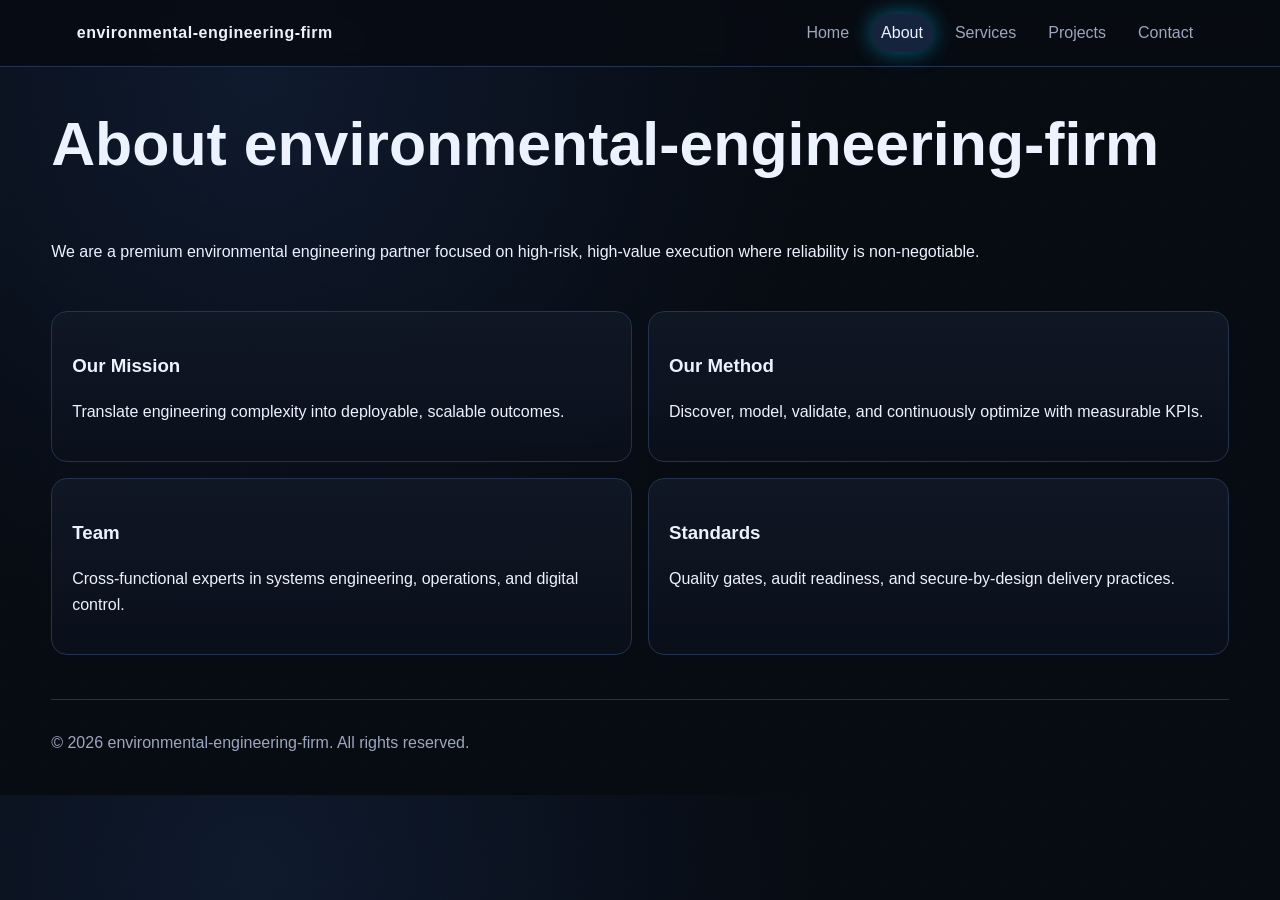
==== about.html @ 5383ba54 "initial commit" ====
﻿<!doctype html>
<html lang="en">
<head>
    <meta charset="UTF-8">
    <meta name="viewport" content="width=device-width, initial-scale=1.0">
    <meta name="description" content="environmental-engineering-firm premium industrial agency website.">
    <title>environmental-engineering-firm | About</title>
    <link rel="stylesheet" href="css/styles.css">
</head>
<body>
    <div class="bg-grid" aria-hidden="true"></div>
    <header class="site-header">
        <a class="logo" href="index.html">environmental-engineering-firm</a>
        <nav>
                <a href="index.html">Home</a>
                <a href="about.html" class="active">About</a>
                <a href="services.html">Services</a>
                <a href="projects.html">Projects</a>
                <a href="contact.html">Contact</a>
        </nav>
    </header>
    <main class="container">
        <section class="page-hero reveal"><h1>About environmental-engineering-firm</h1><p>We are a premium environmental engineering partner focused on high-risk, high-value execution where reliability is non-negotiable.</p></section>
        <section class="grid-2 reveal">
            <article class="card"><h3>Our Mission</h3><p>Translate engineering complexity into deployable, scalable outcomes.</p></article>
            <article class="card"><h3>Our Method</h3><p>Discover, model, validate, and continuously optimize with measurable KPIs.</p></article>
            <article class="card"><h3>Team</h3><p>Cross-functional experts in systems engineering, operations, and digital control.</p></article>
            <article class="card"><h3>Standards</h3><p>Quality gates, audit readiness, and secure-by-design delivery practices.</p></article>
        </section>
    </main>
    <footer class="site-footer">
        <p>&copy; 2026 environmental-engineering-firm. All rights reserved.</p>
    </footer>
    <script src="js/script.js"></script>
</body>
</html>
---- css/styles.css ----
﻿:root {
    --bg: #070b12;
    --text: #edf2ff;
    --muted: #9ca7bf;
    --line: #24334f;
    --accent: #00d2ff;
    --accent-2: #36ff8f;
    --glow: 0 0 22px rgba(0, 210, 255, 0.45);
    --radius: 16px;
}
* { box-sizing: border-box; }
html { scroll-behavior: smooth; }
body { margin: 0; font-family: "Segoe UI", "Trebuchet MS", sans-serif; background: radial-gradient(circle at 20% 10%, #0f1a2e, var(--bg) 45%), var(--bg); color: var(--text); line-height: 1.6; }
.bg-grid { position: fixed; inset: 0; background-image: linear-gradient(rgba(255,255,255,.04) 1px, transparent 1px), linear-gradient(90deg, rgba(255,255,255,.04) 1px, transparent 1px); background-size: 40px 40px; opacity: .25; pointer-events: none; z-index: -1; }
.site-header { position: sticky; top: 0; display: flex; justify-content: space-between; align-items: center; padding: 14px 6vw; border-bottom: 1px solid var(--line); background: rgba(7, 11, 18, 0.86); backdrop-filter: blur(8px); z-index: 10; }
.logo { color: var(--text); text-decoration: none; font-weight: 700; letter-spacing: .5px; }
nav { display: flex; gap: 12px; flex-wrap: wrap; }
nav a { color: var(--muted); text-decoration: none; padding: 6px 10px; border-radius: 999px; transition: .25s ease; }
nav a:hover, nav a.active { color: var(--text); background: #15233d; box-shadow: var(--glow); }
.container { width: min(1180px, 92vw); margin: 44px auto; display: grid; gap: 30px; }
.hero, .page-hero { display: grid; grid-template-columns: repeat(2, minmax(0, 1fr)); gap: 30px; align-items: center; }
.page-hero { grid-template-columns: 1fr; }
.kicker { color: var(--accent-2); text-transform: uppercase; letter-spacing: 1.2px; font-weight: 600; }
h1 { font-size: clamp(2rem, 5vw, 3.8rem); line-height: 1.1; margin: 0 0 16px; }
h2 { font-size: clamp(1.4rem, 3vw, 2rem); margin-top: 0; }
.hero-orb { width: min(420px, 100%); aspect-ratio: 1; border-radius: 50%; margin-inline: auto; background: conic-gradient(from 180deg, #0ef, #34ff8a, #1292f2, #0ef); box-shadow: 0 0 70px rgba(0, 210, 255, .45); animation: spin 18s linear infinite; }
@keyframes spin { to { transform: rotate(360deg); } }
.hero-actions { display: flex; gap: 12px; flex-wrap: wrap; margin-top: 16px; }
.btn { border: 1px solid var(--line); color: var(--text); text-decoration: none; background: #101a2f; padding: 10px 14px; border-radius: 10px; transition: .25s ease; cursor: pointer; }
.btn:hover { transform: translateY(-2px); box-shadow: var(--glow); }
.btn-primary { background: linear-gradient(130deg, #00a9d8, #18b56f); border-color: transparent; }
.grid-3, .stats { display: grid; grid-template-columns: repeat(4, minmax(0, 1fr)); gap: 16px; }
.grid-3 { grid-template-columns: repeat(3, minmax(0, 1fr)); }
.grid-2 { display: grid; grid-template-columns: repeat(2, minmax(0, 1fr)); gap: 16px; }
.card { background: linear-gradient(180deg, rgba(17, 24, 38, 0.94), rgba(10, 16, 27, 0.96)); border: 1px solid var(--line); border-radius: var(--radius); padding: 20px; transition: .3s ease; }
.card:hover { border-color: #2f5b9a; transform: translateY(-4px); box-shadow: var(--glow); }
.stat-card h3 { font-size: 2rem; margin: 0; color: var(--accent); }
.animated-card { animation: floatCard 3.8s ease-in-out infinite alternate; }
@keyframes floatCard { from { transform: translateY(0); } to { transform: translateY(-8px); } }
.tool-section .tool-grid { display: grid; grid-template-columns: repeat(2, minmax(0, 1fr)); gap: 16px; }
#tool-form { display: grid; gap: 12px; }
#tool-form label { display: grid; gap: 6px; color: var(--muted); font-size: .95rem; }
#tool-form input { background: #0a1323; border: 1px solid var(--line); color: var(--text); border-radius: 10px; padding: 9px 11px; }
.tool-output p { min-height: 54px; }
.meter { height: 10px; border-radius: 8px; background: #1b2539; overflow: hidden; }
.meter span { display: block; width: 0; height: 100%; background: linear-gradient(90deg, var(--accent), var(--accent-2)); transition: width .45s ease; }
.contact-form input, .contact-form textarea { width: 100%; background: #0a1323; color: var(--text); border: 1px solid var(--line); border-radius: 10px; padding: 9px 11px; }
.reveal { opacity: 0; transform: translateY(18px); transition: .65s ease; }
.reveal.show { opacity: 1; transform: translateY(0); }
.site-footer { width: min(1180px, 92vw); margin: 24px auto 40px; color: var(--muted); border-top: 1px solid var(--line); padding-top: 14px; }
@media (max-width: 960px) {
    .hero, .grid-3, .grid-2, .stats, .tool-section .tool-grid { grid-template-columns: 1fr; }
    .site-header { gap: 10px; flex-direction: column; align-items: flex-start; }
}
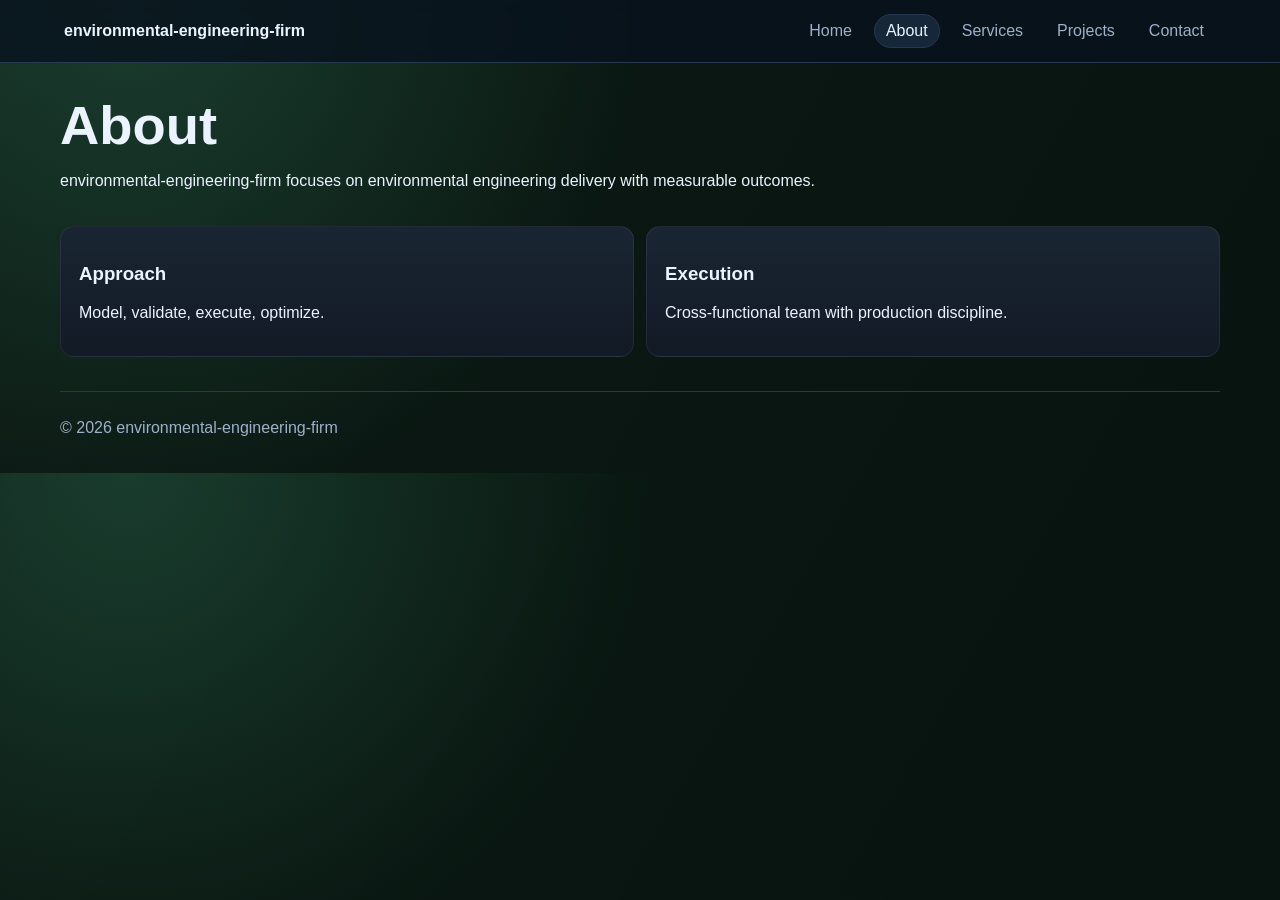
==== commit eab4b3ae: "made this unique" ====
--- a/about.html
+++ b/about.html
@@ -1,36 +1,2 @@
-﻿<!doctype html>
-<html lang="en">
-<head>
-    <meta charset="UTF-8">
-    <meta name="viewport" content="width=device-width, initial-scale=1.0">
-    <meta name="description" content="environmental-engineering-firm premium industrial agency website.">
-    <title>environmental-engineering-firm | About</title>
-    <link rel="stylesheet" href="css/styles.css">
-</head>
-<body>
-    <div class="bg-grid" aria-hidden="true"></div>
-    <header class="site-header">
-        <a class="logo" href="index.html">environmental-engineering-firm</a>
-        <nav>
-                <a href="index.html">Home</a>
-                <a href="about.html" class="active">About</a>
-                <a href="services.html">Services</a>
-                <a href="projects.html">Projects</a>
-                <a href="contact.html">Contact</a>
-        </nav>
-    </header>
-    <main class="container">
-        <section class="page-hero reveal"><h1>About environmental-engineering-firm</h1><p>We are a premium environmental engineering partner focused on high-risk, high-value execution where reliability is non-negotiable.</p></section>
-        <section class="grid-2 reveal">
-            <article class="card"><h3>Our Mission</h3><p>Translate engineering complexity into deployable, scalable outcomes.</p></article>
-            <article class="card"><h3>Our Method</h3><p>Discover, model, validate, and continuously optimize with measurable KPIs.</p></article>
-            <article class="card"><h3>Team</h3><p>Cross-functional experts in systems engineering, operations, and digital control.</p></article>
-            <article class="card"><h3>Standards</h3><p>Quality gates, audit readiness, and secure-by-design delivery practices.</p></article>
-        </section>
-    </main>
-    <footer class="site-footer">
-        <p>&copy; 2026 environmental-engineering-firm. All rights reserved.</p>
-    </footer>
-    <script src="js/script.js"></script>
-</body>
-</html>
+﻿<!doctype html><html lang="en"><head><meta charset="utf-8"><meta name="viewport" content="width=device-width,initial-scale=1"><title>environmental-engineering-firm | about.html</title><link rel="stylesheet" href="css/styles.css"></head><body class="nav-pill card-soft hero-stack motif-leaf btn-solid"><div class="bg"></div><header><a class="logo" href="index.html">environmental-engineering-firm</a><nav><a href="index.html">Home</a><a href="about.html" class="active">About</a><a href="services.html">Services</a><a href="projects.html">Projects</a><a href="contact.html">Contact</a></nav></header><main>        <section class="head reveal"><h1>About</h1><p>environmental-engineering-firm focuses on environmental engineering delivery with measurable outcomes.</p></section>
+        <section class="cols reveal"><article class="card"><h3>Approach</h3><p>Model, validate, execute, optimize.</p></article><article class="card"><h3>Execution</h3><p>Cross-functional team with production discipline.</p></article></section></main><footer><p>&copy; 2026 environmental-engineering-firm</p></footer><script src="js/script.js"></script></body></html>
--- a/css/styles.css
+++ b/css/styles.css
@@ -1,54 +1,16 @@
-﻿:root {
-    --bg: #070b12;
-    --text: #edf2ff;
-    --muted: #9ca7bf;
-    --line: #24334f;
-    --accent: #00d2ff;
-    --accent-2: #36ff8f;
-    --glow: 0 0 22px rgba(0, 210, 255, 0.45);
-    --radius: 16px;
-}
-* { box-sizing: border-box; }
-html { scroll-behavior: smooth; }
-body { margin: 0; font-family: "Segoe UI", "Trebuchet MS", sans-serif; background: radial-gradient(circle at 20% 10%, #0f1a2e, var(--bg) 45%), var(--bg); color: var(--text); line-height: 1.6; }
-.bg-grid { position: fixed; inset: 0; background-image: linear-gradient(rgba(255,255,255,.04) 1px, transparent 1px), linear-gradient(90deg, rgba(255,255,255,.04) 1px, transparent 1px); background-size: 40px 40px; opacity: .25; pointer-events: none; z-index: -1; }
-.site-header { position: sticky; top: 0; display: flex; justify-content: space-between; align-items: center; padding: 14px 6vw; border-bottom: 1px solid var(--line); background: rgba(7, 11, 18, 0.86); backdrop-filter: blur(8px); z-index: 10; }
-.logo { color: var(--text); text-decoration: none; font-weight: 700; letter-spacing: .5px; }
-nav { display: flex; gap: 12px; flex-wrap: wrap; }
-nav a { color: var(--muted); text-decoration: none; padding: 6px 10px; border-radius: 999px; transition: .25s ease; }
-nav a:hover, nav a.active { color: var(--text); background: #15233d; box-shadow: var(--glow); }
-.container { width: min(1180px, 92vw); margin: 44px auto; display: grid; gap: 30px; }
-.hero, .page-hero { display: grid; grid-template-columns: repeat(2, minmax(0, 1fr)); gap: 30px; align-items: center; }
-.page-hero { grid-template-columns: 1fr; }
-.kicker { color: var(--accent-2); text-transform: uppercase; letter-spacing: 1.2px; font-weight: 600; }
-h1 { font-size: clamp(2rem, 5vw, 3.8rem); line-height: 1.1; margin: 0 0 16px; }
-h2 { font-size: clamp(1.4rem, 3vw, 2rem); margin-top: 0; }
-.hero-orb { width: min(420px, 100%); aspect-ratio: 1; border-radius: 50%; margin-inline: auto; background: conic-gradient(from 180deg, #0ef, #34ff8a, #1292f2, #0ef); box-shadow: 0 0 70px rgba(0, 210, 255, .45); animation: spin 18s linear infinite; }
-@keyframes spin { to { transform: rotate(360deg); } }
-.hero-actions { display: flex; gap: 12px; flex-wrap: wrap; margin-top: 16px; }
-.btn { border: 1px solid var(--line); color: var(--text); text-decoration: none; background: #101a2f; padding: 10px 14px; border-radius: 10px; transition: .25s ease; cursor: pointer; }
-.btn:hover { transform: translateY(-2px); box-shadow: var(--glow); }
-.btn-primary { background: linear-gradient(130deg, #00a9d8, #18b56f); border-color: transparent; }
-.grid-3, .stats { display: grid; grid-template-columns: repeat(4, minmax(0, 1fr)); gap: 16px; }
-.grid-3 { grid-template-columns: repeat(3, minmax(0, 1fr)); }
-.grid-2 { display: grid; grid-template-columns: repeat(2, minmax(0, 1fr)); gap: 16px; }
-.card { background: linear-gradient(180deg, rgba(17, 24, 38, 0.94), rgba(10, 16, 27, 0.96)); border: 1px solid var(--line); border-radius: var(--radius); padding: 20px; transition: .3s ease; }
-.card:hover { border-color: #2f5b9a; transform: translateY(-4px); box-shadow: var(--glow); }
-.stat-card h3 { font-size: 2rem; margin: 0; color: var(--accent); }
-.animated-card { animation: floatCard 3.8s ease-in-out infinite alternate; }
-@keyframes floatCard { from { transform: translateY(0); } to { transform: translateY(-8px); } }
-.tool-section .tool-grid { display: grid; grid-template-columns: repeat(2, minmax(0, 1fr)); gap: 16px; }
-#tool-form { display: grid; gap: 12px; }
-#tool-form label { display: grid; gap: 6px; color: var(--muted); font-size: .95rem; }
-#tool-form input { background: #0a1323; border: 1px solid var(--line); color: var(--text); border-radius: 10px; padding: 9px 11px; }
-.tool-output p { min-height: 54px; }
-.meter { height: 10px; border-radius: 8px; background: #1b2539; overflow: hidden; }
-.meter span { display: block; width: 0; height: 100%; background: linear-gradient(90deg, var(--accent), var(--accent-2)); transition: width .45s ease; }
-.contact-form input, .contact-form textarea { width: 100%; background: #0a1323; color: var(--text); border: 1px solid var(--line); border-radius: 10px; padding: 9px 11px; }
-.reveal { opacity: 0; transform: translateY(18px); transition: .65s ease; }
-.reveal.show { opacity: 1; transform: translateY(0); }
-.site-footer { width: min(1180px, 92vw); margin: 24px auto 40px; color: var(--muted); border-top: 1px solid var(--line); padding-top: 14px; }
-@media (max-width: 960px) {
-    .hero, .grid-3, .grid-2, .stats, .tool-section .tool-grid { grid-template-columns: 1fr; }
-    .site-header { gap: 10px; flex-direction: column; align-items: flex-start; }
-}
+﻿:root{--a:#45e889;--b:#9bfff2;--bg:#07140f;--g:#153929;--f:'Segoe UI',sans-serif;--t:#ebf3ff;--m:#9fb1c9;--l:#263950}*{box-sizing:border-box}html{scroll-behavior:smooth}body{margin:0;font-family:var(--f);color:var(--t);background:radial-gradient(circle at 10% 0%,var(--g),var(--bg) 42%),var(--bg)}.bg{position:fixed;inset:0;opacity:.2;pointer-events:none;z-index:-1}
+body.motif-rings .bg{background:radial-gradient(circle,#fff2 1px,transparent 1px);background-size:22px 22px}body.motif-mesh .bg{background-image:linear-gradient(#fff2 1px,transparent 1px),linear-gradient(90deg,#fff2 1px,transparent 1px);background-size:34px 34px}body.motif-radar .bg{background:radial-gradient(circle at 70% 20%,#fff3,transparent 30%)}body.motif-leaf .bg{background:linear-gradient(120deg,#fff2,transparent)}body.motif-strata .bg{background:repeating-linear-gradient(160deg,#fff1,#fff1 2px,transparent 2px,transparent 18px)}body.motif-vector .bg{background:linear-gradient(45deg,#fff2 1px,transparent 1px);background-size:26px 26px}body.motif-grain .bg{background:radial-gradient(#fff2 1px,transparent 1px);background-size:14px 14px}body.motif-signal .bg{background:repeating-radial-gradient(circle at 65% 35%,#fff2 0 2px,transparent 2px 18px)}body.motif-silicon .bg{background:linear-gradient(90deg,#fff2,transparent)}body.motif-matrix .bg{background:repeating-linear-gradient(0deg,#fff2,#fff2 1px,transparent 1px,transparent 12px)}body.motif-route .bg{background:linear-gradient(130deg,#fff2,transparent)}body.motif-grid .bg{background-image:linear-gradient(#fff2 1px,transparent 1px),linear-gradient(90deg,#fff2 1px,transparent 1px);background-size:40px 40px}body.motif-beam .bg{background:linear-gradient(90deg,transparent,#fff2,transparent)}body.motif-forge .bg{background:radial-gradient(circle at 20% 20%,#fff3,transparent 32%)}body.motif-nodes .bg{background:radial-gradient(circle,#fff2 2px,transparent 2px);background-size:28px 28px}body.motif-dashboard .bg{background:linear-gradient(0deg,#fff2 2px,transparent 2px);background-size:100% 28px}body.motif-target .bg{background:repeating-radial-gradient(circle,#fff2 0 2px,transparent 2px 12px)}body.motif-orbit .bg{background:radial-gradient(circle at 30% 40%,#fff2,transparent 30%)}body.motif-arm .bg{background:linear-gradient(45deg,#fff2 2px,transparent 2px);background-size:24px 24px}body.motif-factory .bg{background:repeating-linear-gradient(90deg,#fff2,#fff2 4px,transparent 4px,transparent 20px)}
+header{position:sticky;top:0;display:flex;justify-content:space-between;align-items:center;gap:10px;padding:14px 5vw;background:#08121dcc;border-bottom:1px solid var(--l);backdrop-filter:blur(6px)}.logo{color:var(--t);text-decoration:none;font-weight:700}nav{display:flex;gap:10px;flex-wrap:wrap}nav a{color:var(--m);text-decoration:none;padding:7px 11px;transition:.2s}
+body.nav-pill nav a{border:1px solid transparent;border-radius:999px}body.nav-pill nav a:hover,body.nav-pill nav a.active{color:var(--t);border-color:var(--l);background:#17273a}
+body.nav-underline nav a{border-bottom:2px solid transparent}body.nav-underline nav a:hover,body.nav-underline nav a.active{color:var(--t);border-color:var(--a)}
+body.nav-box nav a{border:1px solid var(--l);border-radius:8px}body.nav-box nav a:hover,body.nav-box nav a.active{color:var(--t)}
+main{width:min(1160px,92vw);margin:34px auto;display:grid;gap:20px}h1{font-size:clamp(2rem,5vw,3.4rem);line-height:1.08;margin:0 0 10px}.kicker{text-transform:uppercase;letter-spacing:1.5px;color:var(--b)}
+.hero{display:grid;gap:14px;align-items:center}body.hero-split .hero{grid-template-columns:1.2fr .8fr}body.hero-stack .hero{grid-template-columns:1fr}.hero-visual{min-height:230px;border:1px solid var(--l);border-radius:18px;position:relative;overflow:hidden;background:linear-gradient(130deg,#fff1,#fff0)}.hero-visual span{position:absolute;inset:20%;border:2px solid var(--a);border-radius:999px;animation:wave 2.8s ease-in-out infinite}.hero-visual span:nth-child(2){inset:32%;border-color:var(--b);animation-delay:.4s}.hero-visual span:nth-child(3){inset:44%;border-color:#fff8;animation-delay:.8s}@keyframes wave{0%{transform:scale(.82);opacity:.9}100%{transform:scale(1.55);opacity:.08}}
+.actions{display:flex;gap:10px;flex-wrap:wrap;margin-top:10px}.btn{text-decoration:none;padding:10px 14px;border-radius:10px;cursor:pointer;transition:.2s}.btn:hover{transform:translateY(-2px)}
+body.btn-solid .btn{border:1px solid var(--l);background:#112033;color:var(--t)}body.btn-solid .btn.primary{border:none;background:linear-gradient(130deg,var(--a),var(--b));color:#021522}
+body.btn-line .btn{border:1px solid color-mix(in srgb,var(--a) 45%,var(--l));background:transparent;color:var(--t)}body.btn-line .btn.primary{background:color-mix(in srgb,var(--a) 20%,transparent)}
+.stats{display:grid;grid-template-columns:repeat(4,minmax(0,1fr));gap:12px}.cols,.tool-grid{display:grid;grid-template-columns:repeat(2,minmax(0,1fr));gap:12px}.card{padding:18px;border-radius:14px;transition:.25s}
+body.card-glow .card{background:linear-gradient(180deg,#152335,#0e1826);border:1px solid var(--l)}body.card-glow .card:hover{box-shadow:0 0 22px color-mix(in srgb,var(--a) 45%,transparent);transform:translateY(-4px)}
+body.card-soft .card{background:linear-gradient(180deg,#1a2533,#121a25);border:1px solid #fff1}body.card-soft .card:hover{transform:translateY(-3px)}
+body.card-edge .card{background:#101a27;border:1px solid var(--l);box-shadow:inset 0 0 0 1px #fff1}body.card-edge .card:hover{border-color:var(--a);transform:translateY(-3px)}
+.list{margin:0;padding-left:18px;display:grid;gap:8px}label{display:grid;gap:6px;color:var(--m)}input,textarea{width:100%;background:#0a1320;color:var(--t);border:1px solid var(--l);border-radius:8px;padding:9px}#tool-form{display:grid;gap:10px}.meter{height:10px;background:#1a283b;border-radius:7px;overflow:hidden}.meter span{display:block;height:100%;width:0;background:linear-gradient(90deg,var(--a),var(--b));transition:width .45s}.reveal{opacity:0;transform:translateY(14px);transition:.6s}.reveal.show{opacity:1;transform:none}footer{width:min(1160px,92vw);margin:18px auto 36px;padding-top:11px;border-top:1px solid var(--l);color:var(--m)}@media (max-width:900px){.hero,.stats,.cols,.tool-grid{grid-template-columns:1fr}header{flex-direction:column;align-items:flex-start}}
